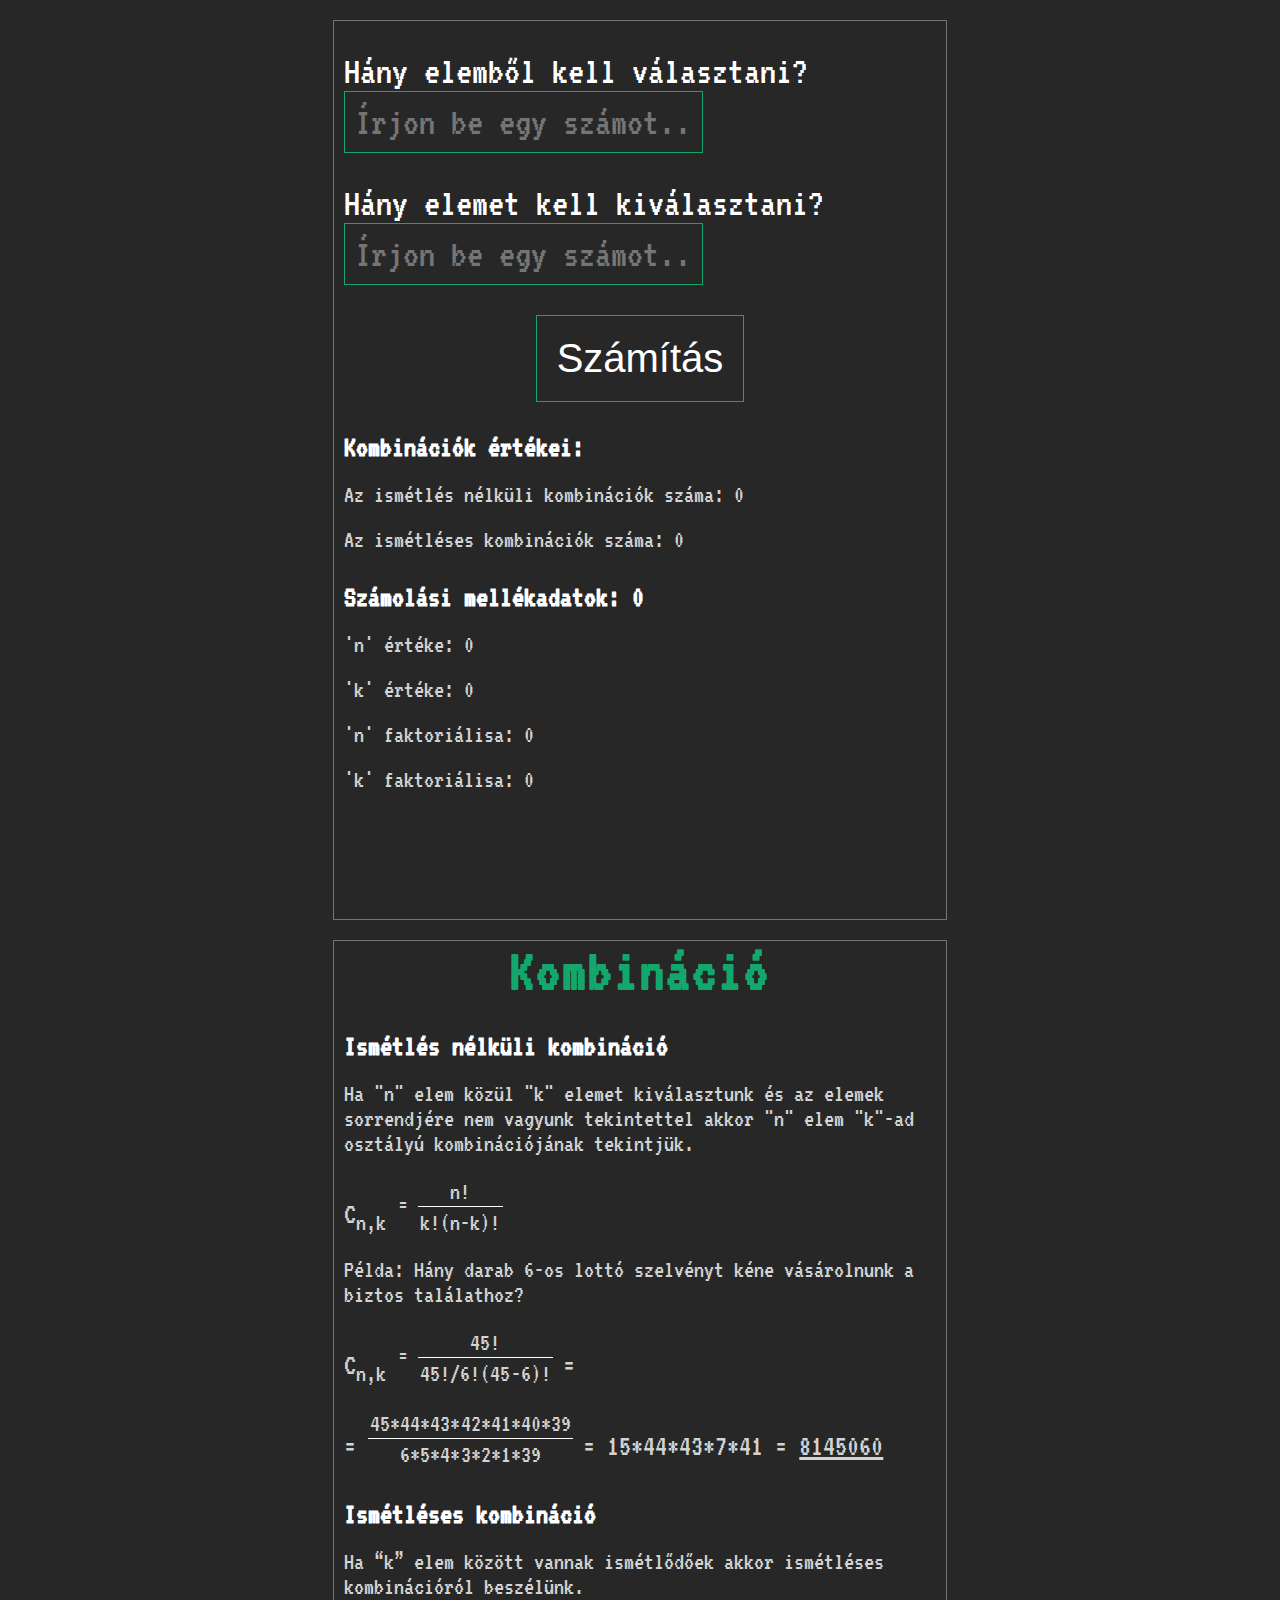
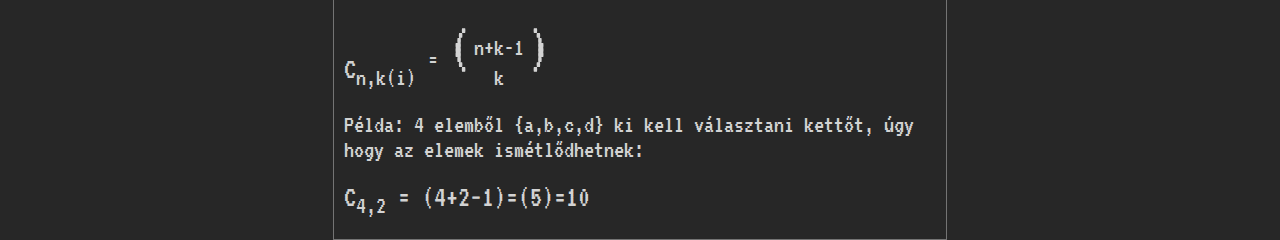
==== combination.html @ b9de9f03 "Add default values to each values in combination.html" ====
<!DOCTYPE html>
<html lang="hu">

<head>
    <meta charset="UTF-8">
    <meta http-equiv="X-UA-Compatible" content="IE=edge">
    <meta name="viewport" content="width=device-width, initial-scale=1.0">
    <title>Kombináció</title>
    <link rel="stylesheet" href="style.css">
</head>

<body>
    <div class="container">
        <div class="item subpage">
            <div class="form-control">
                <label for="n_value">Hány elemből kell választani?</label>
                <input type="number" id="n_value" placeholder="Írjon be egy számot..." class="combination-input">
            </div>
            <div class="form-control">
                <label for="k_value">Hány elemet kell kiválasztani?</label>
                <input type="number" id="k_value" placeholder="Írjon be egy számot..." class="combination-input">
            </div>
            <div class="form-control">
                <button type="submit" id="submit" onclick="calc_combination()" class="combination-button">Számítás</button>
            </div>
            <h2 class="combination-h2">Kombinációk értékei:</h2>
            <p class="combination-p" id="combination_val">
                Az ismétlés nélküli kombinációk száma: 0
            </p>
            <p class="combination-p" id="combination_with_repetition_val">
                Az ismétléses kombinációk száma: 0
            </p>
            <h2 class="combination-h2">Számolási mellékadatok: 0</h2>
            <p class="combination-p" id="n_value_text">'n' értéke: 0</p>
            <p class="combination-p" id="k_value_text">'k' értéke: 0</p>
            <p class="combination-p" id="n_factorial_value_text">'n' faktoriálisa: 0</p>
            <p class="combination-p" id="k_factorial_value_text">'k' faktoriálisa: 0</p>
        </div>
        <div class="item subpage">
            <h1 class="combination-text">Kombináció</h1>
            <h2 class="combination-h2">Ismétlés nélküli kombináció</h2>
            <p class="combination-p">Ha "n" elem közül "k" elemet kiválasztunk és az elemek sorrendjére nem vagyunk tekintettel akkor "n" elem "k"-ad osztályú kombinációjának tekintjük.</p>
            <p class="combination-p formula">
                C<sub>n,k</sub>
                <sup>
                    = <span class="frac"> 
                        <span>n!</span>
                        <span class="symbol">/</span> 
                        <span class="bottom">k!(n-k)!</span>
                    </span>
                </sup>
            </p>
            <p class="combination-p">Példa: Hány darab 6-os lottó szelvényt kéne vásárolnunk a biztos találathoz?</p>    
            <p class="combination-p formula">
                C<sub>n,k</sub>
                <sup>
                    = <span class="frac"> 
                        <span>45!</span>
                        <span class="symbol">/</span> 
                        <span class="bottom">45!/6!(45-6)!</span>
                    </span>
                </sup> =
            </p>
            <p class="combination-p formula">
                = <sup>
                    <span class="frac"> 
                        <span>45*44*43*42*41*40*39</span>
                        <span class="symbol">/</span> 
                        <span class="bottom">6*5*4*3*2*1*39</span>
                    </span>
                </sup> = 15*44*43*7*41 = <u>8145060</u>
            </p>
            <h2 class="combination-h2">Ismétléses kombináció</h2>
            <p class="combination-p">Ha “k” elem között vannak ismétlődőek akkor ismétléses kombinációról beszélünk.</p>
            <p class="combination-p formula">
                C<sub>n,k(i)</sub>
                <sup>
                    = <span class="big-parentheses">(</span><span class="frac"> 
                        <span>n+k-1</span>
                        <span class="symbol"></span> 
                        <span class="bottom hide-border">k</span>
                    </span><span class="big-parentheses">)</span>
                </sup>
            </p>
            <p class="combination-p">Példa: 4 elemből {a,b,c,d} ki kell választani kettőt, úgy hogy az elemek ismétlődhetnek:</p>
            <p class="combination-p formula">
                C<sub>4,2</sub> = 
                (4+2−1)=(5)=10
            </p>
        </div>
    </div>

    <script src="main.js"></script>
</body>

</html>
---- style.css ----
/* Basic styles and font */

@import url('https://fonts.googleapis.com/css2?family=VT323&display=swap');

*{
    margin: 0;
    padding: 0;
    box-sizing: border-box;
    outline: none;
}

body{
    background-color: #272727;
    font-family: 'VT323', sans-serif;
    color: #fff;
    background-image: url(images/001.png);
    background-repeat: no-repeat;
    background-size: cover;
}


h1{
    letter-spacing: 2px;
    font-size: 60px;
}

p{
    font-size: 35px;
    text-align: center;
    margin-top: 20px;
}

a{
    text-decoration: none;
    font-size: 45px;
    color: #fff;
    margin-top: 20px;
    padding: 20px;
    transition: all;
    transition-duration: 0.5s;
}

a.permutation-link{
    color: #ffe400;
    border: 1px solid #ffe400;
}

a.permutation-link:hover{
    background-color: #ffe400;
    color: #000;
}

a.combination-link{
    color: #14a76c;
    border: 1px solid #14a76c;
}

a.combination-link:hover{
    background-color: #14a76c;
    color: #000;
}

a.variation-link{
    color: #ff652f;
    border: 1px solid #ff652f;
}

a.variation-link:hover{
    background-color: #ff652f;
    color: #000;
}

h1.permutation-text{
    color: #ffe400;
}

h1.combination-text{
    color: #14a76c;
}

h1.variation-text{
    color: #ff652f;
}

.container{
    display: flex;
    justify-content: space-around;
}

.item{
    width: 30%;
    height: 100vh;
    border: 1px solid #747474;
    display: flex;
    justify-content: center;
    align-items: center;
    flex-direction: column;
    padding: 0 10px;
}

img {
    margin-bottom: 50px;
}


/* Subpages */
.container.subpage{
    justify-content: space-between;
}
.item.subpage{
    width: 48%;
    justify-content: flex-start;
}
select{
    background-color: transparent;
    padding: 10px;
    font-size: 32px;
    border: 1px solid #14a76c;
    color: #14a76c;
    font-family: 'VT323', sans-serif;
    margin-top: 20px;
}
input.combination-input{
    background-color: transparent;
    padding: 10px;
    font-size: 40px;
    border: 1px solid #14a76c;
    color: #14a76c;
    font-family: 'VT323', sans-serif;
    transition: all;
    transition-duration: 0.1s;
}
input.combination-input:focus{
    border: 5px solid #14a76c;
}

/* Hide input[type=number] arrows */
input::-webkit-outer-spin-button,
input::-webkit-inner-spin-button {
  -webkit-appearance: none;
  margin: 0;
}
input[type=number] {
  -moz-appearance: textfield;
}

button.combination-button{
    text-decoration: none;
    font-size: 40px;
    color: #fff;
    padding: 20px;
    transition: all;
    transition-duration: 0.5s;
    background-color: transparent;
    cursor: pointer;
    border: 1px solid #14a76c;
}
button.combination-button:hover{
    background-color: #14a76c;
    color: #000;
}

.form-control{
    margin-top: 30px;
}

/* Combination website */
h2.combination-h2{
    color: #fff;
    align-self: flex-start;
    font-size: 30px;
    margin-top: 30px;
}

p.combination-p{
    align-self: flex-start;
    font-size: 25px;
    text-align: left;
    color: lightgrey;
}
p.combination-p.formula{
    font-size: 30px;

}

.frac {
    display: inline-block;
    position: relative;
    vertical-align: middle;
    letter-spacing: .001em;
    text-align: center;
}
.frac>span {
    display: block;
    padding: .1em;
}
.frac span.bottom {
    border-top: thin solid #fff;
}
.frac span.bottom.hide-border{
    border: none;
}
.frac span.symbol {
    display: none;
}
span.big-parentheses{
    font-size: 60px;
}
.form-control label{
    font-size: 40px;
}

/* Media Queries */

@media(max-width: 1370px){
    .container{
        flex-direction: column;
        align-items: center;
        background-color: #272727;
    }
    .item{
        width: 60%;
        margin-top: 20px;
    }
}

/* Animations */
.fade-in-fwd.animation0,
.scale-in-top.animation0{
    animation-delay: 0.5s;
}
.fade-in-fwd.animation1,
.scale-in-top.animation1{
    animation-delay: 1s;
}
.fade-in-fwd.animation2,
.scale-in-top.animation2{
    animation-delay: 1.5s;
}

.scale-in-top {
	-webkit-animation: scale-in-top 0.8s cubic-bezier(0.250, 0.460, 0.450, 0.940) both;
	        animation: scale-in-top 0.8s cubic-bezier(0.250, 0.460, 0.450, 0.940) both;
}
  @keyframes scale-in-top {
    0% {
      -webkit-transform: scale(0);
              transform: scale(0);
      -webkit-transform-origin: 50% 0%;
              transform-origin: 50% 0%;
      opacity: 1;
    }
    100% {
      -webkit-transform: scale(1);
              transform: scale(1);
      -webkit-transform-origin: 50% 0%;
              transform-origin: 50% 0%;
      opacity: 1;
    }
  }
  


.fade-in-fwd {
	-webkit-animation: fade-in-fwd 0.6s cubic-bezier(0.390, 0.575, 0.565, 1.000) both;
	        animation: fade-in-fwd 0.6s cubic-bezier(0.390, 0.575, 0.565, 1.000) both;
}

  @keyframes fade-in-fwd {
    0% {
      -webkit-transform: translateZ(-80px);
              transform: translateZ(-80px);
      opacity: 0;
    }
    100% {
      -webkit-transform: translateZ(0);
              transform: translateZ(0);
      opacity: 1;
    }
  }
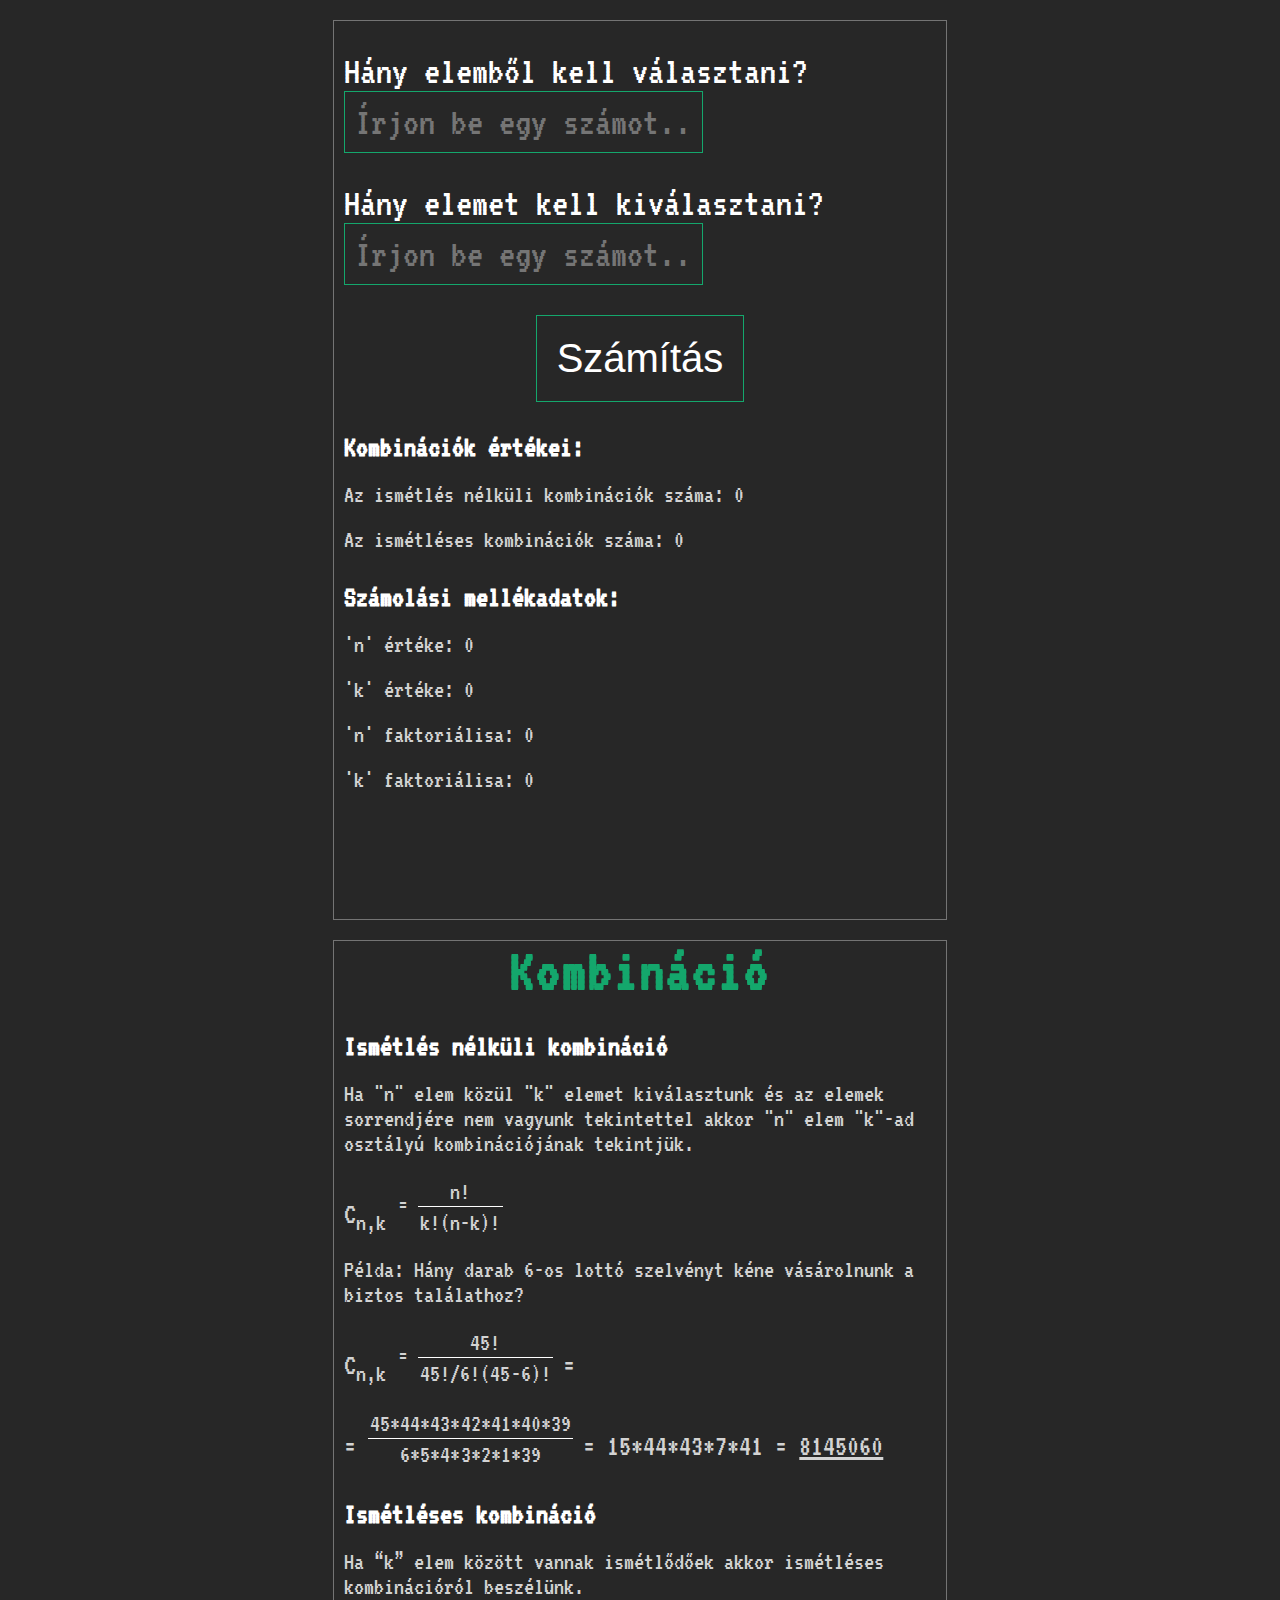
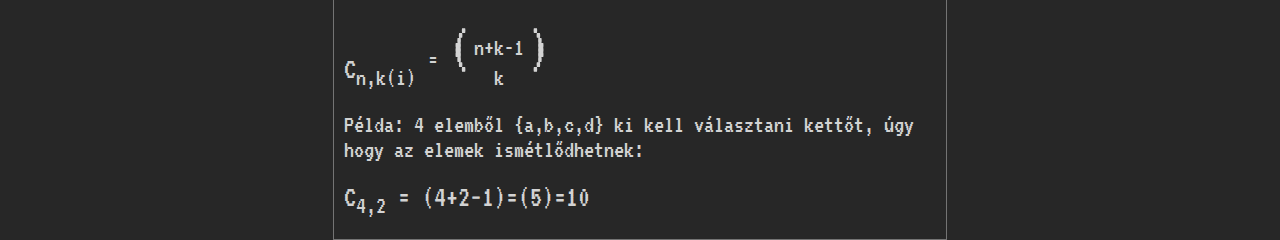
==== commit 9e961525: "Remove unnecessary value." ====
--- a/combination.html
+++ b/combination.html
@@ -30,7 +30,7 @@
             <p class="combination-p" id="combination_with_repetition_val">
                 Az ismétléses kombinációk száma: 0
             </p>
-            <h2 class="combination-h2">Számolási mellékadatok: 0</h2>
+            <h2 class="combination-h2">Számolási mellékadatok:</h2>
             <p class="combination-p" id="n_value_text">'n' értéke: 0</p>
             <p class="combination-p" id="k_value_text">'k' értéke: 0</p>
             <p class="combination-p" id="n_factorial_value_text">'n' faktoriálisa: 0</p>
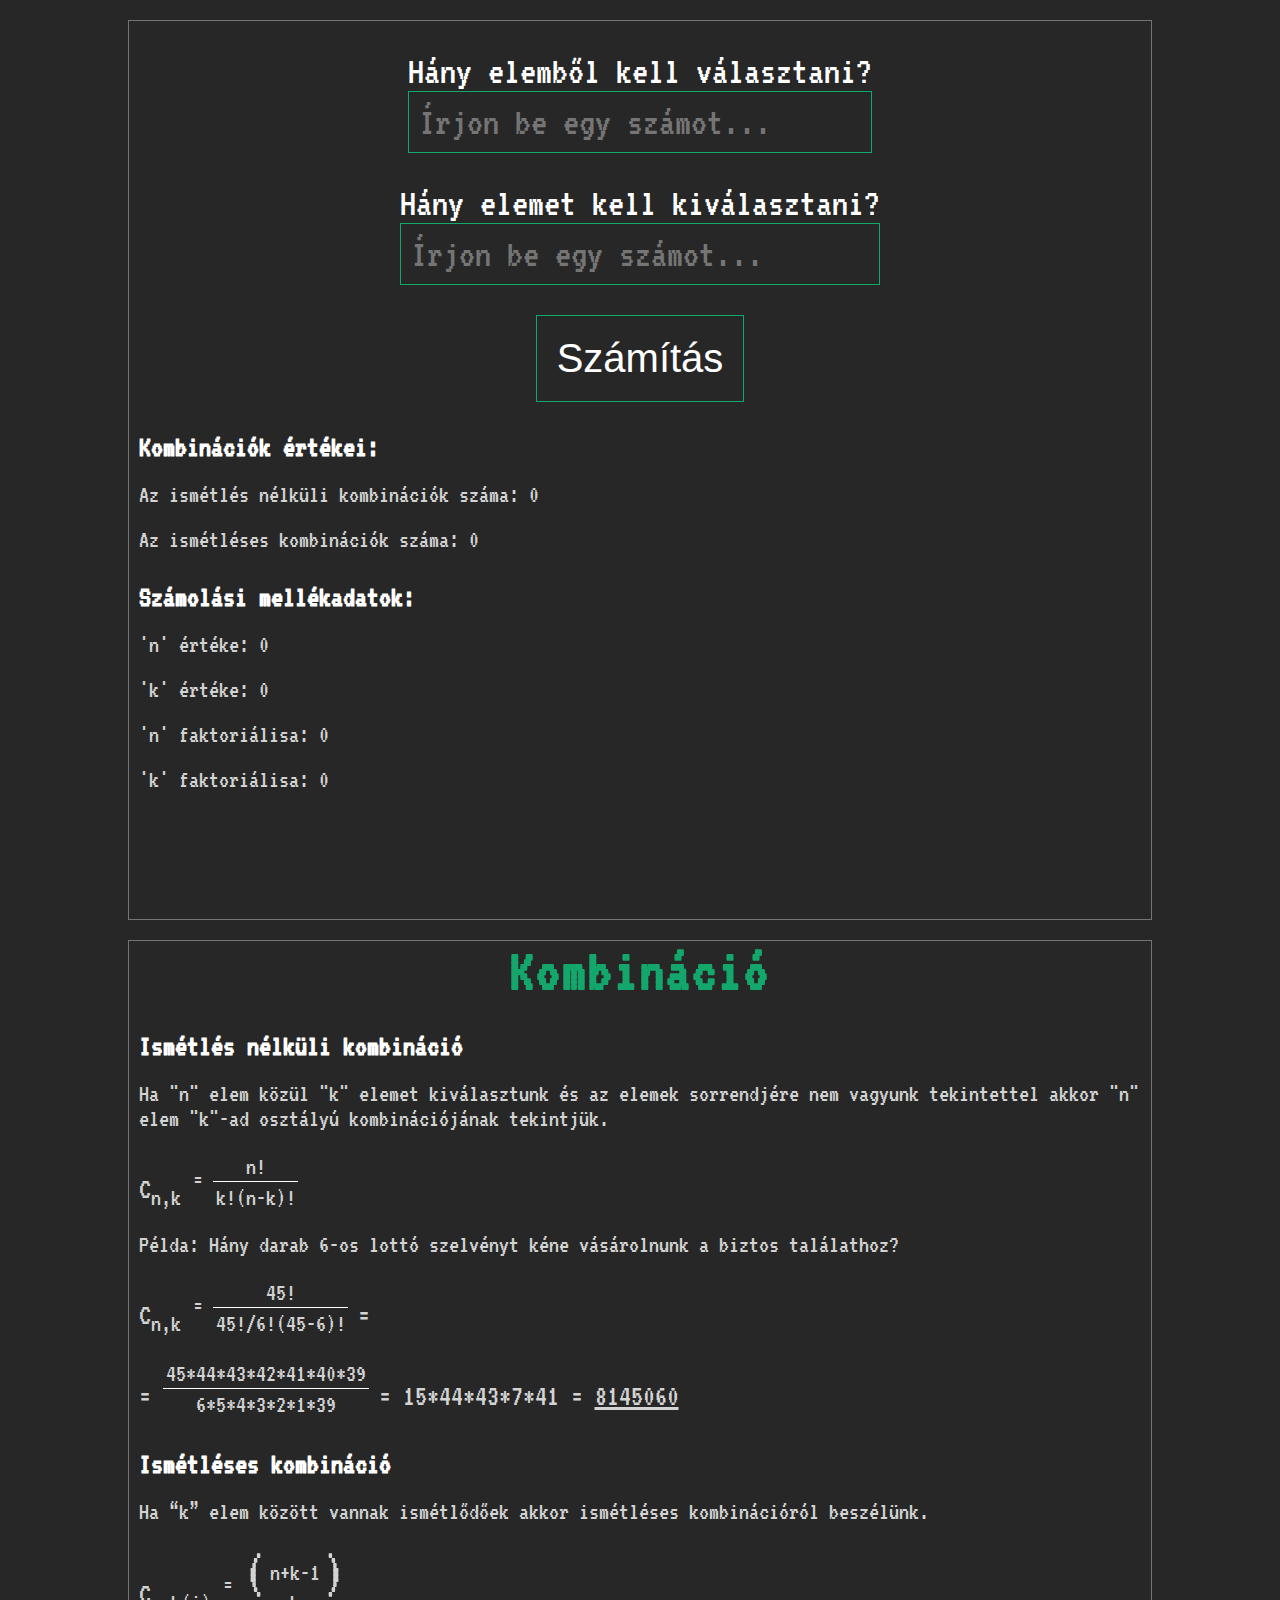
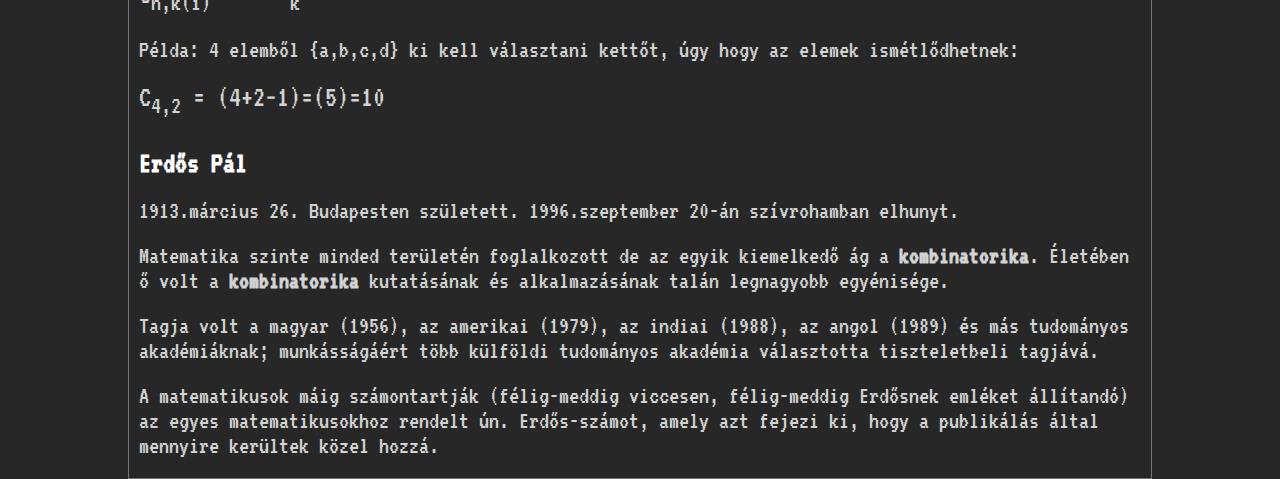
==== commit e7b72108: "Add Pál Erdő's CV to the website in conbination.html." ====
--- a/combination.html
+++ b/combination.html
@@ -87,6 +87,11 @@
                 C<sub>4,2</sub> = 
                 (4+2−1)=(5)=10
             </p>
+            <h2 class="combination-h2">Erdős Pál</h2>
+            <p class="combination-p">1913.március 26. Budapesten született. 1996.szeptember 20-án szívrohamban elhunyt.</p>
+            <p class="combination-p">Matematika szinte minded területén foglalkozott de az egyik kiemelkedő ág a <strong>kombinatorika</strong>. Életében ő volt a <strong>kombinatorika</strong> kutatásának és alkalmazásának talán legnagyobb egyénisége.</p>
+            <p class="combination-p">Tagja volt a magyar (1956), az amerikai (1979), az indiai (1988), az angol (1989) és más tudományos akadémiáknak; munkásságáért több külföldi tudományos akadémia választotta tiszteletbeli tagjává.</p>
+            <p class="combination-p" style="margin-bottom: 20px;">A matematikusok máig számontartják (félig-meddig viccesen, félig-meddig Erdősnek emléket állítandó) az egyes matematikusokhoz rendelt ún. Erdős-számot, amely azt fejezi ki, hogy a publikálás által mennyire kerültek közel hozzá.</p>
         </div>
     </div>
 
--- a/style.css
+++ b/style.css
@@ -89,7 +89,7 @@
 
 .item{
     width: 30%;
-    height: 100vh;
+    min-height: 100vh;
     border: 1px solid #747474;
     display: flex;
     justify-content: center;
@@ -99,6 +99,8 @@
 }
 
 img {
+    width: auto;
+    height: auto;
     margin-bottom: 50px;
 }
 
@@ -108,7 +110,7 @@
     justify-content: space-between;
 }
 .item.subpage{
-    width: 48%;
+    min-width: 48%;
     justify-content: flex-start;
 }
 select{
@@ -129,6 +131,7 @@
     font-family: 'VT323', sans-serif;
     transition: all;
     transition-duration: 0.1s;
+    max-width: 100%;
 }
 input.combination-input:focus{
     border: 5px solid #14a76c;
@@ -161,6 +164,8 @@
 }
 
 .form-control{
+    display: flex;
+    flex-direction: column;
     margin-top: 30px;
 }
 
@@ -219,8 +224,22 @@
         background-color: #272727;
     }
     .item{
-        width: 60%;
+        width: 80%;
         margin-top: 20px;
+    }
+    .item.subpage{
+        width: 80%;
+    }
+}
+
+@media(max-width: 622px){
+    input.combination-input{
+        max-width: 300px;
+        margin: auto;
+    }
+    .form-control label{
+        font-size: 30px;
+        text-align: center;
     }
 }
 
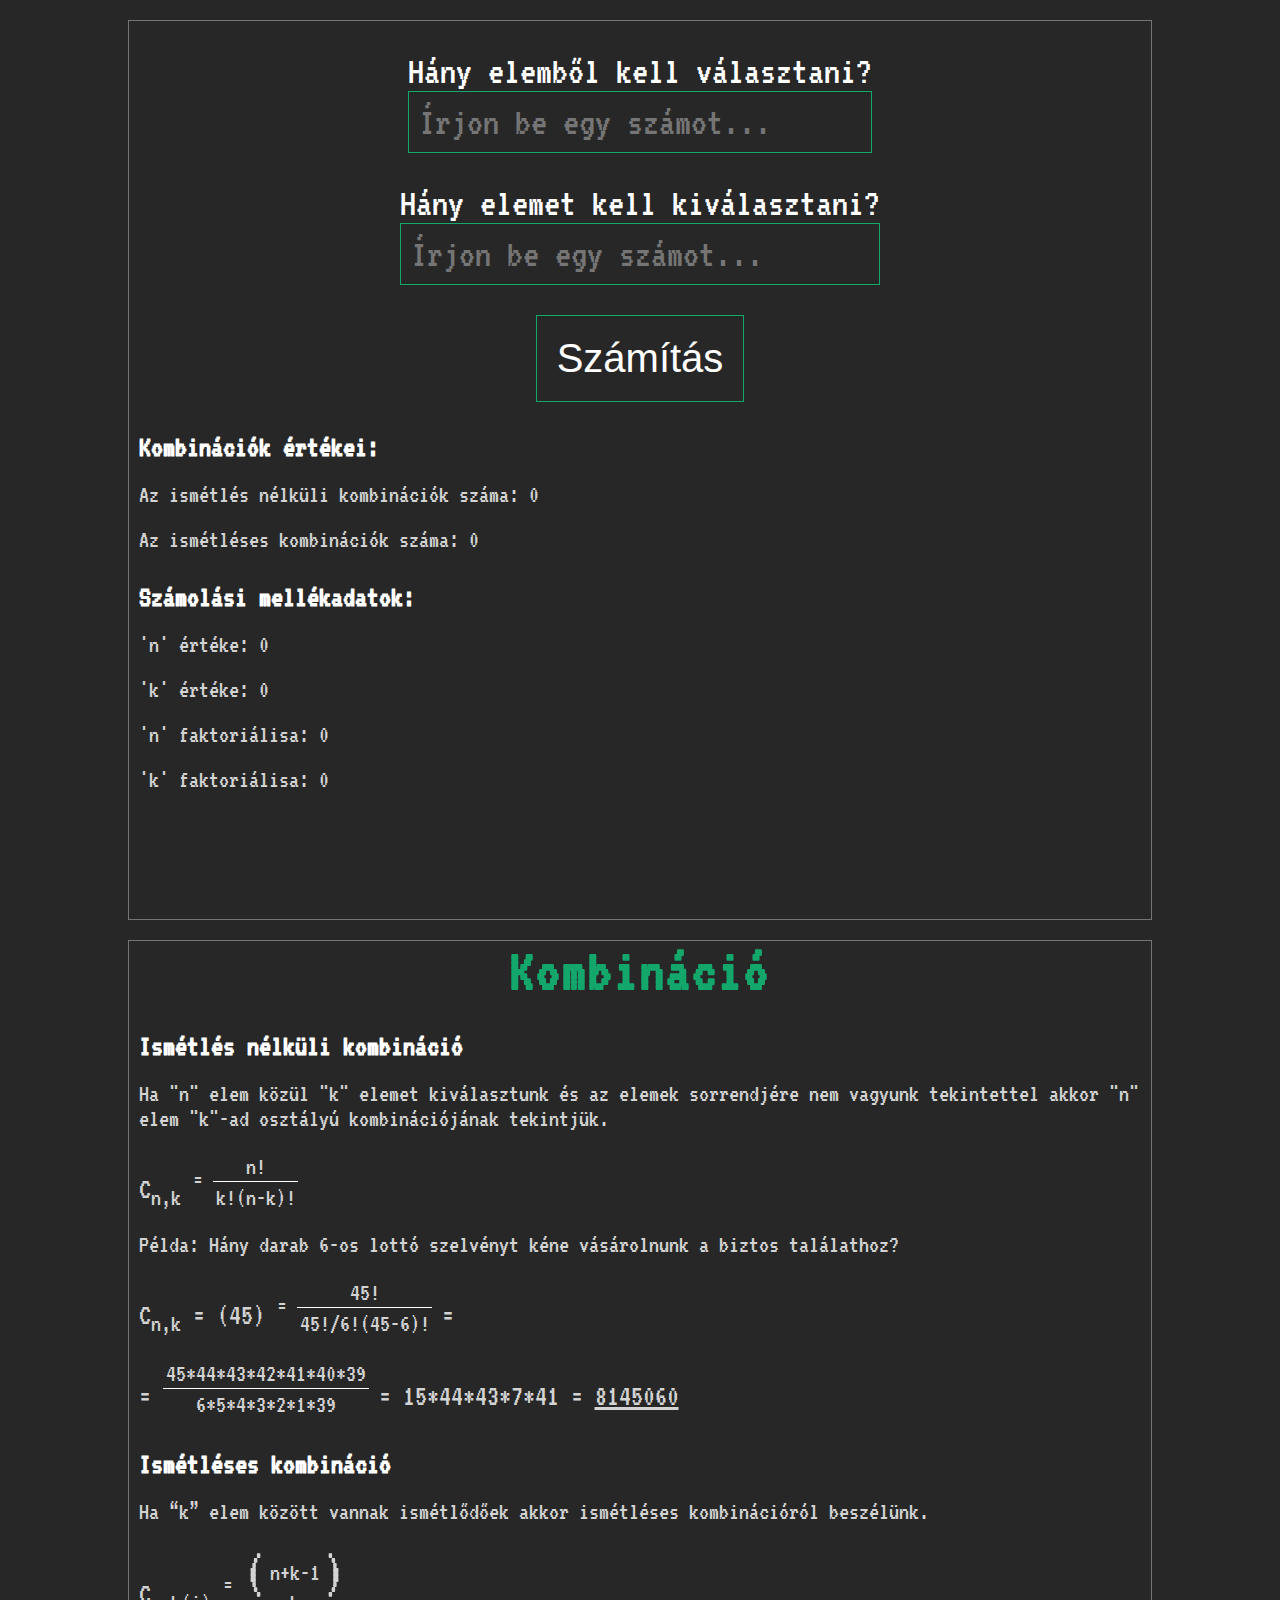
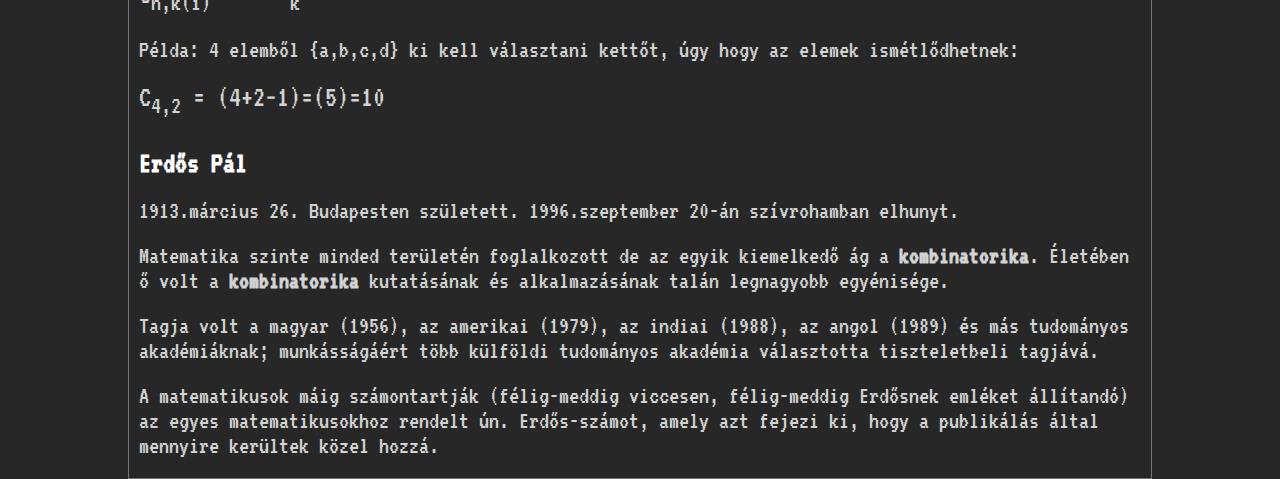
==== commit 47af587c: "Update index.html" ====
--- a/combination.html
+++ b/combination.html
@@ -52,7 +52,7 @@
             </p>
             <p class="combination-p">Példa: Hány darab 6-os lottó szelvényt kéne vásárolnunk a biztos találathoz?</p>    
             <p class="combination-p formula">
-                C<sub>n,k</sub>
+                C<sub>n,k</sub> = (45)
                 <sup>
                     = <span class="frac"> 
                         <span>45!</span>
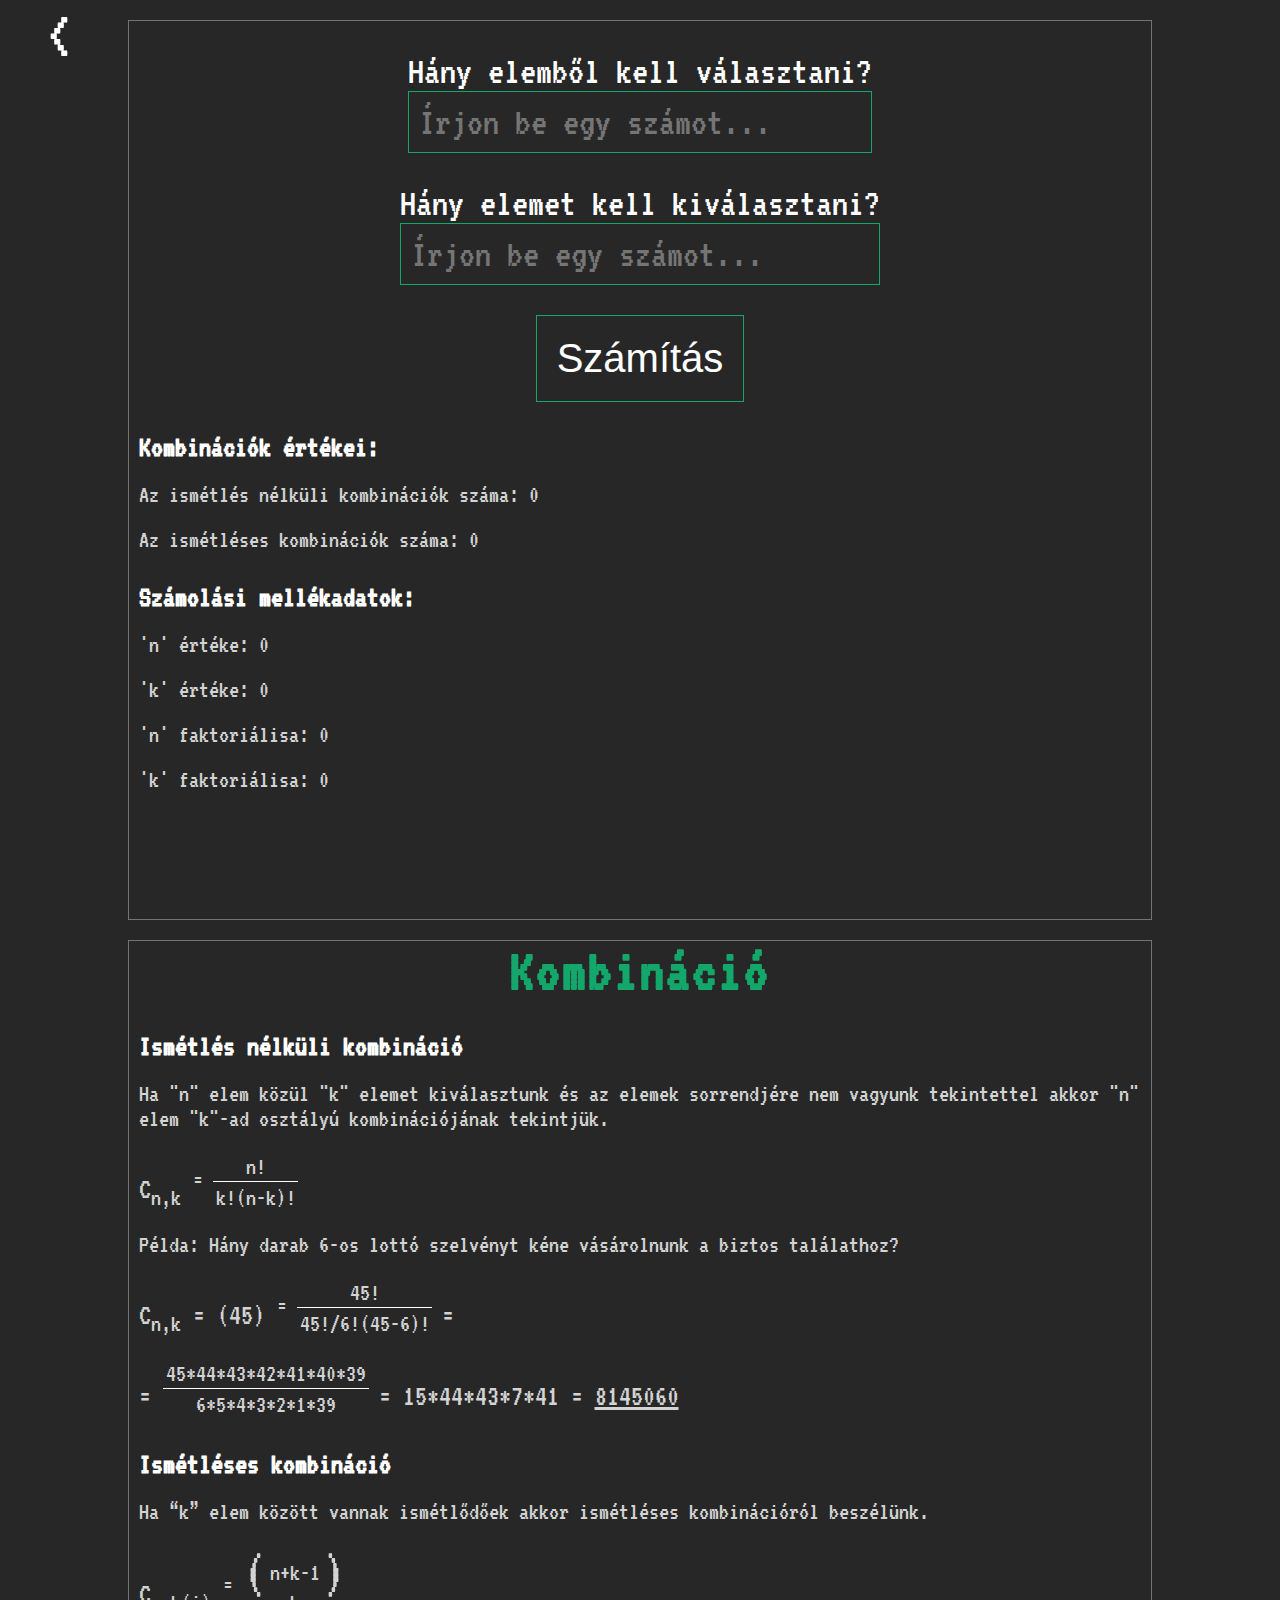
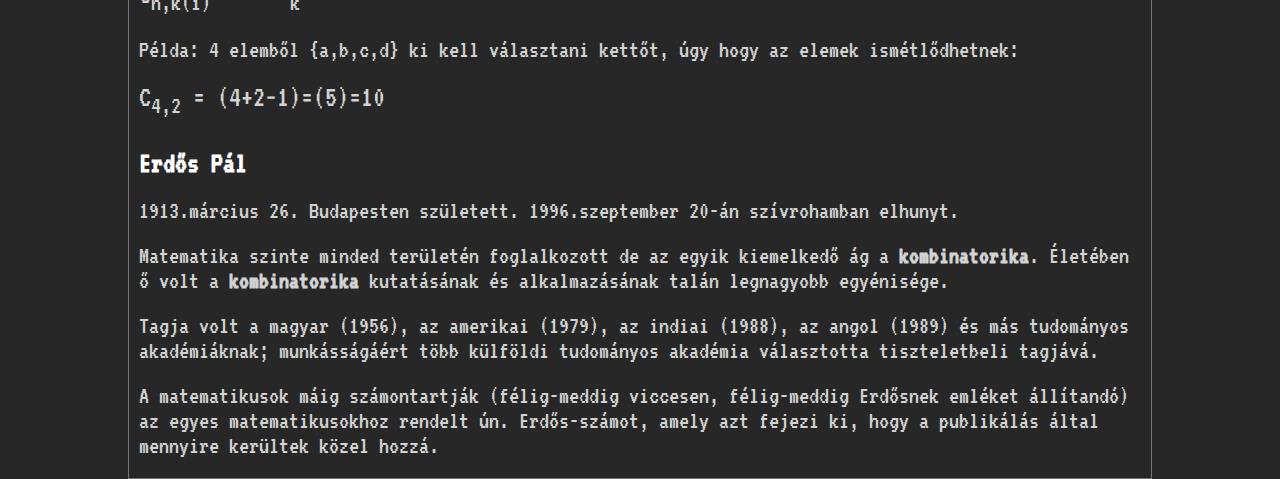
==== commit ccc5b7fc: "Implement permutation to the website, make changes in style.css, index.html and combination.html." ====
--- a/combination.html
+++ b/combination.html
@@ -9,7 +9,10 @@
     <link rel="stylesheet" href="style.css">
 </head>
 
-<body>
+<body class="combination-background">
+    <div class="overlay">
+        <a href="index.html"><</a>
+    </div>
     <div class="container">
         <div class="item subpage">
             <div class="form-control">
--- a/style.css
+++ b/style.css
@@ -2,14 +2,14 @@
 
 @import url('https://fonts.googleapis.com/css2?family=VT323&display=swap');
 
-*{
+* {
     margin: 0;
     padding: 0;
     box-sizing: border-box;
     outline: none;
 }
 
-body{
+body {
     background-color: #272727;
     font-family: 'VT323', sans-serif;
     color: #fff;
@@ -19,18 +19,21 @@
 }
 
 
-h1{
+h1 {
     letter-spacing: 2px;
     font-size: 60px;
 }
 
-p{
+p.main-p {
     font-size: 35px;
     text-align: center;
     margin-top: 20px;
 }
 
-a{
+a.combination-link,
+a.permutation-link,
+a.variation-link,
+.overlay a {
     text-decoration: none;
     font-size: 45px;
     color: #fff;
@@ -40,54 +43,54 @@
     transition-duration: 0.5s;
 }
 
-a.permutation-link{
+a.permutation-link {
     color: #ffe400;
     border: 1px solid #ffe400;
 }
 
-a.permutation-link:hover{
+a.permutation-link:hover {
     background-color: #ffe400;
     color: #000;
 }
 
-a.combination-link{
+a.combination-link {
     color: #14a76c;
     border: 1px solid #14a76c;
 }
 
-a.combination-link:hover{
+a.combination-link:hover {
     background-color: #14a76c;
     color: #000;
 }
 
-a.variation-link{
+a.variation-link {
     color: #ff652f;
     border: 1px solid #ff652f;
 }
 
-a.variation-link:hover{
+a.variation-link:hover {
     background-color: #ff652f;
     color: #000;
 }
 
-h1.permutation-text{
+h1.permutation-text {
     color: #ffe400;
 }
 
-h1.combination-text{
+h1.combination-text {
     color: #14a76c;
 }
 
-h1.variation-text{
+h1.variation-text {
     color: #ff652f;
 }
 
-.container{
+.container {
     display: flex;
     justify-content: space-around;
 }
 
-.item{
+.item {
     width: 30%;
     min-height: 100vh;
     border: 1px solid #747474;
@@ -106,14 +109,16 @@
 
 
 /* Subpages */
-.container.subpage{
+.container.subpage {
     justify-content: space-between;
 }
-.item.subpage{
+
+.item.subpage {
     min-width: 48%;
     justify-content: flex-start;
 }
-select{
+
+select {
     background-color: transparent;
     padding: 10px;
     font-size: 32px;
@@ -122,7 +127,8 @@
     font-family: 'VT323', sans-serif;
     margin-top: 20px;
 }
-input.combination-input{
+
+input.combination-input {
     background-color: transparent;
     padding: 10px;
     font-size: 40px;
@@ -133,21 +139,23 @@
     transition-duration: 0.1s;
     max-width: 100%;
 }
-input.combination-input:focus{
+
+input.combination-input:focus {
     border: 5px solid #14a76c;
 }
 
 /* Hide input[type=number] arrows */
 input::-webkit-outer-spin-button,
 input::-webkit-inner-spin-button {
-  -webkit-appearance: none;
-  margin: 0;
-}
+    -webkit-appearance: none;
+    margin: 0;
+}
+
 input[type=number] {
-  -moz-appearance: textfield;
-}
-
-button.combination-button{
+    -moz-appearance: textfield;
+}
+
+button.combination-button {
     text-decoration: none;
     font-size: 40px;
     color: #fff;
@@ -158,32 +166,35 @@
     cursor: pointer;
     border: 1px solid #14a76c;
 }
-button.combination-button:hover{
+
+button.combination-button:hover {
     background-color: #14a76c;
     color: #000;
 }
 
-.form-control{
+.form-control {
     display: flex;
     flex-direction: column;
     margin-top: 30px;
 }
 
 /* Combination website */
-h2.combination-h2{
+h2.combination-h2 {
     color: #fff;
     align-self: flex-start;
     font-size: 30px;
     margin-top: 30px;
 }
 
-p.combination-p{
+p.combination-p {
     align-self: flex-start;
     font-size: 25px;
     text-align: left;
     color: lightgrey;
-}
-p.combination-p.formula{
+    margin-top: 20px;
+}
+
+p.combination-p.formula {
     font-size: 30px;
 
 }
@@ -195,49 +206,195 @@
     letter-spacing: .001em;
     text-align: center;
 }
+
 .frac>span {
     display: block;
     padding: .1em;
 }
+
 .frac span.bottom {
     border-top: thin solid #fff;
 }
-.frac span.bottom.hide-border{
+
+.frac span.bottom.hide-border {
     border: none;
 }
+
 .frac span.symbol {
     display: none;
 }
-span.big-parentheses{
+
+span.big-parentheses {
     font-size: 60px;
 }
-.form-control label{
+
+.form-control label {
     font-size: 40px;
 }
 
+/* Permuattion website */
+body.permutation-background {
+    background-color: #323232 !important;
+    background-image: none;
+}
+
+.cont {
+    border: 1px solid #5e5e5e;
+    margin: 10px;
+    padding: 15px;
+}
+
+.title-big {
+    font-size: 45px;
+    text-align: center;
+    color: #ffe400;
+}
+
+select {
+    padding: 10px;
+    width: 100%;
+    background-color: transparent;
+    outline: none !important;
+    color: white;
+    border: 1px solid #ffe400;
+    font-size: 20px;
+}
+
+select option {
+    color: #5e5e5e;
+}
+
+.cont-box {
+    margin-top: 10px;
+    font-size: 18.5px;
+}
+
+.cont-box .content {
+    border: 1px solid #5e5e5e;
+    padding: 10px;
+    margin-top: -3px;
+}
+
+
+.content {
+    border: 1px solid #5e5e5e;
+    padding: 10px;
+}
+
+.title {
+    text-align: left;
+    font-size: 30px;
+    color: #fff;
+    text-indent: 5px;
+}
+
+.title h2 {
+    margin-top: 30px;
+}
+
+.medium {
+    font-size: 20px;
+}
+
+.margintop {
+    margin-top: 10px;
+}
+
+input.permutation-input {
+    border: 1px solid #ffe400;
+    outline: none;
+    color: white;
+    background-color: transparent;
+    width: 100%;
+    text-align: center;
+    font-size: 25px;
+}
+
+button.permutation-button {
+    display: block;
+    float: right;
+    text-decoration: none;
+    font-size: 25px;
+    color: #fff;
+    padding: 2.5px;
+    width: 45%;
+    transition: all;
+    transition-duration: 0.5s;
+    background-color: transparent;
+    cursor: pointer;
+    border: 1px solid #ffe400;
+}
+
+button.permutation-button:hover {
+    background-color: #ffe400;
+    color: #000;
+}
+
+.addinp {
+    width: 47.5px;
+    text-align: center;
+    margin: 2.5px;
+}
+
+.floatleft {
+    float: left;
+}
+
+.floatright {
+    float: left;
+}
+
+.calc-box {
+    margin-top: 15px;
+}
+
+.overlay {
+    position: absolute;
+    float: left;
+    cursor: pointer;
+    margin-left: 25px;
+}
+
+.overlay a {
+    font-size: 70px;
+}
+
+.overlay:hover {
+    -webkit-animation: heartbeat 1.5s ease-in-out infinite both;
+    animation: heartbeat 1.5s ease-in-out infinite both;
+
+}
+
 /* Media Queries */
 
-@media(max-width: 1370px){
-    .container{
+@media(max-width: 1370px) {
+    .container {
         flex-direction: column;
         align-items: center;
         background-color: #272727;
     }
-    .item{
+
+    .item {
         width: 80%;
         margin-top: 20px;
     }
-    .item.subpage{
+
+    .item.subpage {
         width: 80%;
     }
 }
 
-@media(max-width: 622px){
-    input.combination-input{
+@media(max-width: 622px) {
+    .form-control:first-child{
+        margin-top: 50px;
+    }
+
+    input.combination-input {
         max-width: 300px;
         margin: auto;
     }
-    .form-control label{
+
+    .form-control label {
         font-size: 30px;
         text-align: center;
     }
@@ -245,55 +402,96 @@
 
 /* Animations */
 .fade-in-fwd.animation0,
-.scale-in-top.animation0{
+.scale-in-top.animation0 {
     animation-delay: 0.5s;
 }
+
 .fade-in-fwd.animation1,
-.scale-in-top.animation1{
+.scale-in-top.animation1 {
     animation-delay: 1s;
 }
+
 .fade-in-fwd.animation2,
-.scale-in-top.animation2{
+.scale-in-top.animation2 {
     animation-delay: 1.5s;
 }
 
 .scale-in-top {
-	-webkit-animation: scale-in-top 0.8s cubic-bezier(0.250, 0.460, 0.450, 0.940) both;
-	        animation: scale-in-top 0.8s cubic-bezier(0.250, 0.460, 0.450, 0.940) both;
-}
-  @keyframes scale-in-top {
+    -webkit-animation: scale-in-top 0.8s cubic-bezier(0.250, 0.460, 0.450, 0.940) both;
+    animation: scale-in-top 0.8s cubic-bezier(0.250, 0.460, 0.450, 0.940) both;
+}
+
+@keyframes scale-in-top {
     0% {
-      -webkit-transform: scale(0);
-              transform: scale(0);
-      -webkit-transform-origin: 50% 0%;
-              transform-origin: 50% 0%;
-      opacity: 1;
-    }
+        -webkit-transform: scale(0);
+        transform: scale(0);
+        -webkit-transform-origin: 50% 0%;
+        transform-origin: 50% 0%;
+        opacity: 1;
+    }
+
     100% {
+        -webkit-transform: scale(1);
+        transform: scale(1);
+        -webkit-transform-origin: 50% 0%;
+        transform-origin: 50% 0%;
+        opacity: 1;
+    }
+}
+
+
+
+.fade-in-fwd {
+    -webkit-animation: fade-in-fwd 0.6s cubic-bezier(0.390, 0.575, 0.565, 1.000) both;
+    animation: fade-in-fwd 0.6s cubic-bezier(0.390, 0.575, 0.565, 1.000) both;
+}
+
+@keyframes fade-in-fwd {
+    0% {
+        -webkit-transform: translateZ(-80px);
+        transform: translateZ(-80px);
+        opacity: 0;
+    }
+
+    100% {
+        -webkit-transform: translateZ(0);
+        transform: translateZ(0);
+        opacity: 1;
+    }
+}
+
+@keyframes heartbeat {
+    from {
       -webkit-transform: scale(1);
               transform: scale(1);
-      -webkit-transform-origin: 50% 0%;
-              transform-origin: 50% 0%;
-      opacity: 1;
+      -webkit-transform-origin: center center;
+              transform-origin: center center;
+      -webkit-animation-timing-function: ease-out;
+              animation-timing-function: ease-out;
+    }
+    10% {
+      -webkit-transform: scale(0.91);
+              transform: scale(0.91);
+      -webkit-animation-timing-function: ease-in;
+              animation-timing-function: ease-in;
+    }
+    17% {
+      -webkit-transform: scale(0.98);
+              transform: scale(0.98);
+      -webkit-animation-timing-function: ease-out;
+              animation-timing-function: ease-out;
+    }
+    33% {
+      -webkit-transform: scale(0.87);
+              transform: scale(0.87);
+      -webkit-animation-timing-function: ease-in;
+              animation-timing-function: ease-in;
+    }
+    45% {
+      -webkit-transform: scale(1);
+              transform: scale(1);
+      -webkit-animation-timing-function: ease-out;
+              animation-timing-function: ease-out;
     }
   }
-  
-
-
-.fade-in-fwd {
-	-webkit-animation: fade-in-fwd 0.6s cubic-bezier(0.390, 0.575, 0.565, 1.000) both;
-	        animation: fade-in-fwd 0.6s cubic-bezier(0.390, 0.575, 0.565, 1.000) both;
-}
-
-  @keyframes fade-in-fwd {
-    0% {
-      -webkit-transform: translateZ(-80px);
-              transform: translateZ(-80px);
-      opacity: 0;
-    }
-    100% {
-      -webkit-transform: translateZ(0);
-              transform: translateZ(0);
-      opacity: 1;
-    }
-  }
+  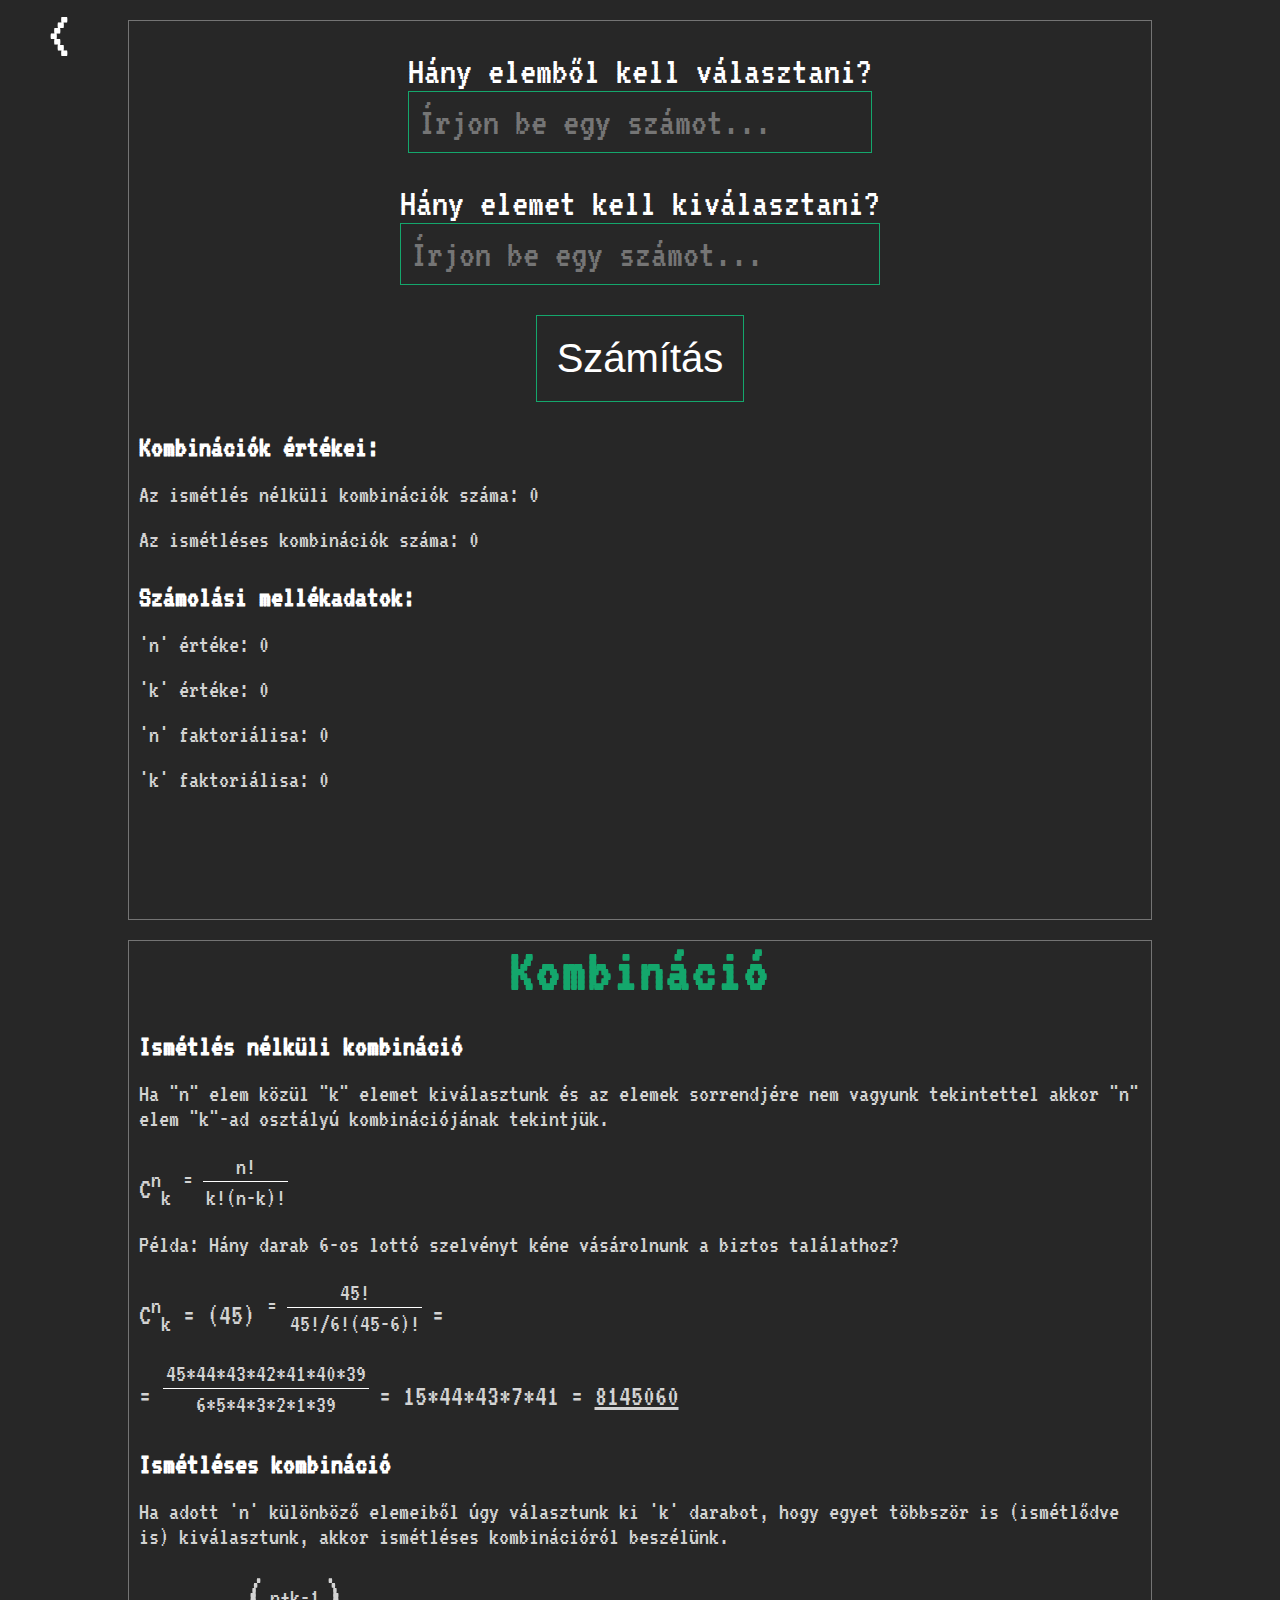
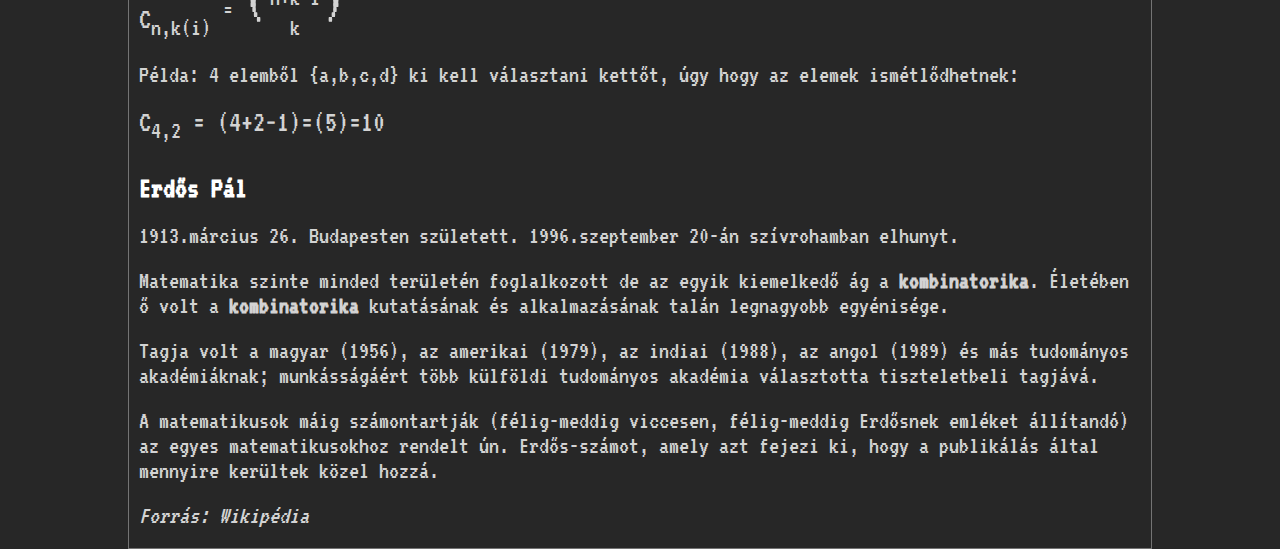
==== commit 7e9b0420: "Refactor texts and code" ====
--- a/combination.html
+++ b/combination.html
@@ -44,7 +44,7 @@
             <h2 class="combination-h2">Ismétlés nélküli kombináció</h2>
             <p class="combination-p">Ha "n" elem közül "k" elemet kiválasztunk és az elemek sorrendjére nem vagyunk tekintettel akkor "n" elem "k"-ad osztályú kombinációjának tekintjük.</p>
             <p class="combination-p formula">
-                C<sub>n,k</sub>
+                C<sup>n</sup><sub>k</sub>
                 <sup>
                     = <span class="frac"> 
                         <span>n!</span>
@@ -55,7 +55,7 @@
             </p>
             <p class="combination-p">Példa: Hány darab 6-os lottó szelvényt kéne vásárolnunk a biztos találathoz?</p>    
             <p class="combination-p formula">
-                C<sub>n,k</sub> = (45)
+                C<sup>n</sup><sub>k</sub> = (45)
                 <sup>
                     = <span class="frac"> 
                         <span>45!</span>
@@ -74,7 +74,7 @@
                 </sup> = 15*44*43*7*41 = <u>8145060</u>
             </p>
             <h2 class="combination-h2">Ismétléses kombináció</h2>
-            <p class="combination-p">Ha “k” elem között vannak ismétlődőek akkor ismétléses kombinációról beszélünk.</p>
+            <p class="combination-p">Ha adott 'n' különböző elemeiből úgy választunk ki 'k' darabot, hogy egyet többször is (ismétlődve is) kiválasztunk, akkor ismétléses kombinációról beszélünk.</p>
             <p class="combination-p formula">
                 C<sub>n,k(i)</sub>
                 <sup>
@@ -94,11 +94,13 @@
             <p class="combination-p">1913.március 26. Budapesten született. 1996.szeptember 20-án szívrohamban elhunyt.</p>
             <p class="combination-p">Matematika szinte minded területén foglalkozott de az egyik kiemelkedő ág a <strong>kombinatorika</strong>. Életében ő volt a <strong>kombinatorika</strong> kutatásának és alkalmazásának talán legnagyobb egyénisége.</p>
             <p class="combination-p">Tagja volt a magyar (1956), az amerikai (1979), az indiai (1988), az angol (1989) és más tudományos akadémiáknak; munkásságáért több külföldi tudományos akadémia választotta tiszteletbeli tagjává.</p>
-            <p class="combination-p" style="margin-bottom: 20px;">A matematikusok máig számontartják (félig-meddig viccesen, félig-meddig Erdősnek emléket állítandó) az egyes matematikusokhoz rendelt ún. Erdős-számot, amely azt fejezi ki, hogy a publikálás által mennyire kerültek közel hozzá.</p>
+            <p class="combination-p">A matematikusok máig számontartják (félig-meddig viccesen, félig-meddig Erdősnek emléket állítandó) az egyes matematikusokhoz rendelt ún. Erdős-számot, amely azt fejezi ki, hogy a publikálás által mennyire kerültek közel hozzá.</p>
+            <p class="combination-p" style="margin-bottom: 20px;"><i>Forrás: Wikipédia</i></p>
         </div>
     </div>
 
-    <script src="main.js"></script>
+    <script src="https://cdnjs.cloudflare.com/ajax/libs/jquery/3.6.0/jquery.min.js" referrerpolicy="no-referrer"></script>
+    <script src="combination.js"></script>
 </body>
 
 </html>
--- a/style.css
+++ b/style.css
@@ -331,7 +331,7 @@
 }
 
 .addinp {
-    width: 47.5px;
+    width: 47.5px !important;
     text-align: center;
     margin: 2.5px;
 }
@@ -365,6 +365,59 @@
 
 }
 
+button#add{
+    margin-right: 10px;
+}
+
+/* Variation Website */
+input.variation-input{
+    background-color: transparent;
+    padding: 10px;
+    font-size: 40px;
+    border: 1px solid #ff652f;
+    color: #ff652f;
+    font-family: 'VT323', sans-serif;
+    transition: all;
+    transition-duration: 0.1s;
+    max-width: 100%;
+}
+input.variation-input:focus{
+    border: 5px solid #ff652f;
+}
+button.variation-button{
+    text-decoration: none;
+    font-size: 40px;
+    color: #fff;
+    padding: 20px;
+    transition: all;
+    transition-duration: 0.5s;
+    background-color: transparent;
+    cursor: pointer;
+    border: 1px solid #ff652f;
+}
+button.variation-button:hover{
+    background-color:  #ff652f;
+    color: #000;
+}
+h2.variation-h2{
+    color: #fff;
+    align-self: flex-start;
+    font-size: 30px;
+    margin-top: 30px;
+}
+
+p.variation-p{
+    align-self: flex-start;
+    font-size: 25px;
+    text-align: left;
+    color: lightgrey;
+    margin-top: 20px;
+}
+p.variation-p.formula{
+    font-size: 30px;
+
+}
+
 /* Media Queries */
 
 @media(max-width: 1370px) {
@@ -390,6 +443,11 @@
     }
 
     input.combination-input {
+        max-width: 300px;
+        margin: auto;
+    }
+
+    input.variation-input{
         max-width: 300px;
         margin: auto;
     }
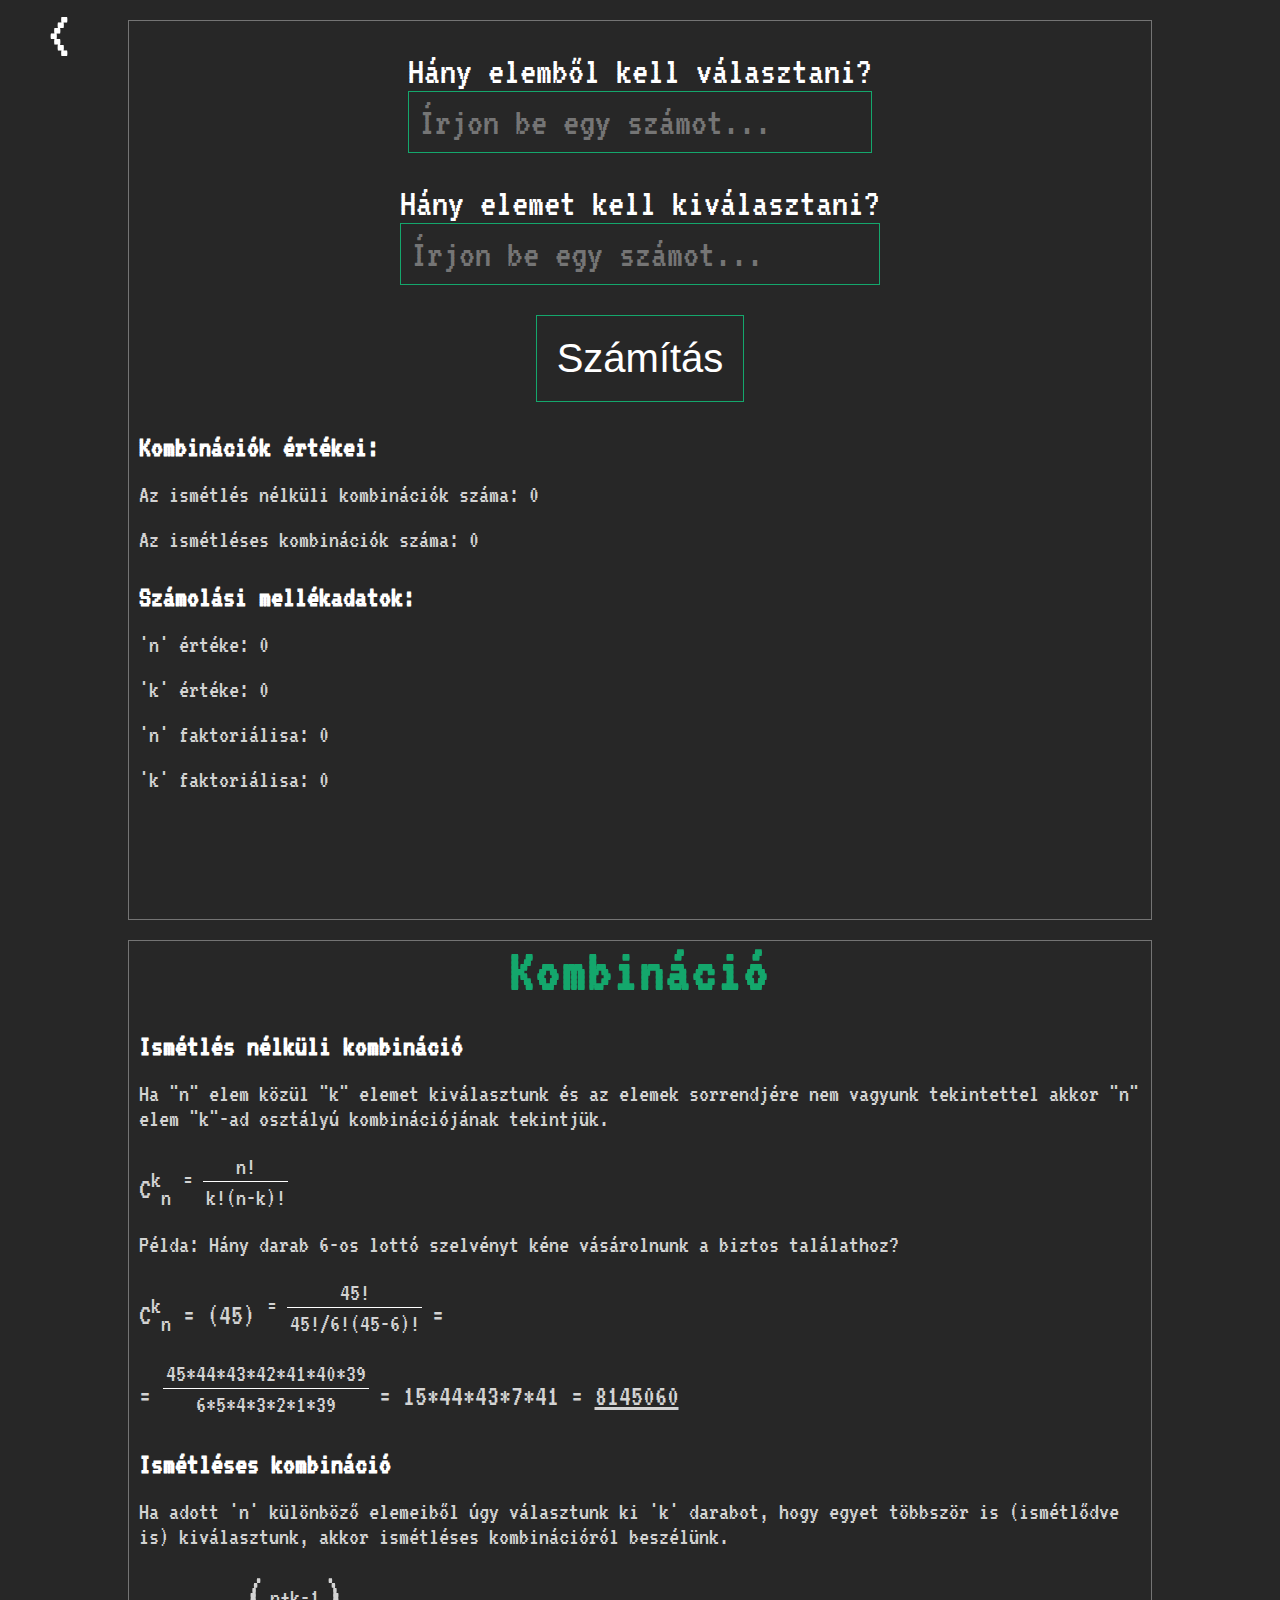
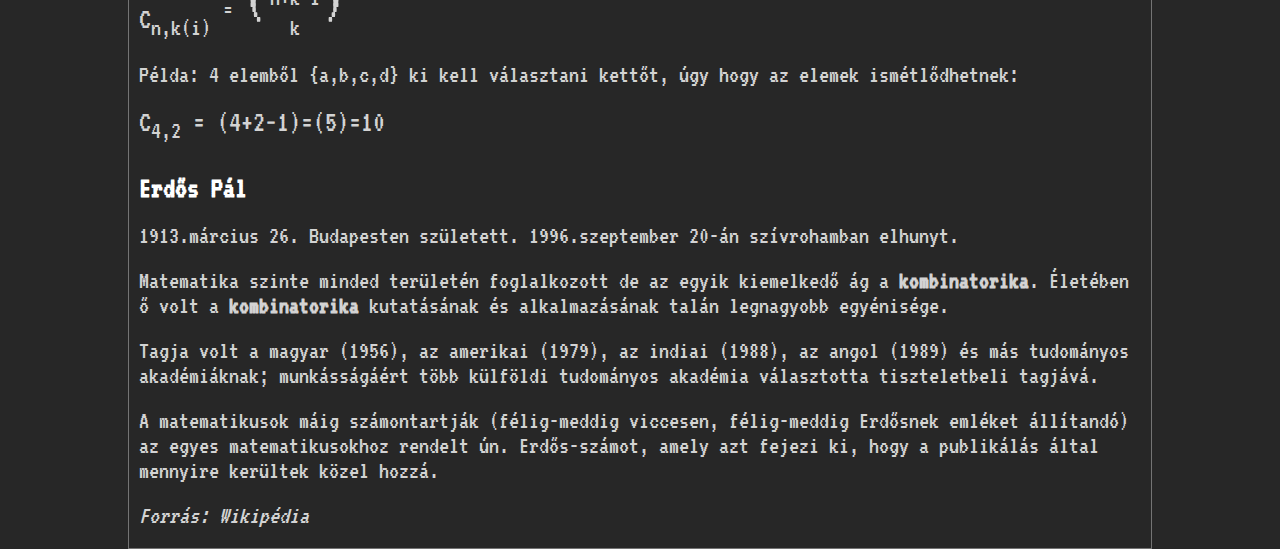
==== commit 1dafd2a0: "Change formulas in combination.html" ====
--- a/combination.html
+++ b/combination.html
@@ -44,7 +44,7 @@
             <h2 class="combination-h2">Ismétlés nélküli kombináció</h2>
             <p class="combination-p">Ha "n" elem közül "k" elemet kiválasztunk és az elemek sorrendjére nem vagyunk tekintettel akkor "n" elem "k"-ad osztályú kombinációjának tekintjük.</p>
             <p class="combination-p formula">
-                C<sup>n</sup><sub>k</sub>
+                C<sup>k</sup><sub>n</sub>
                 <sup>
                     = <span class="frac"> 
                         <span>n!</span>
@@ -55,7 +55,7 @@
             </p>
             <p class="combination-p">Példa: Hány darab 6-os lottó szelvényt kéne vásárolnunk a biztos találathoz?</p>    
             <p class="combination-p formula">
-                C<sup>n</sup><sub>k</sub> = (45)
+                C<sup>k</sup><sub>n</sub> = (45)
                 <sup>
                     = <span class="frac"> 
                         <span>45!</span>
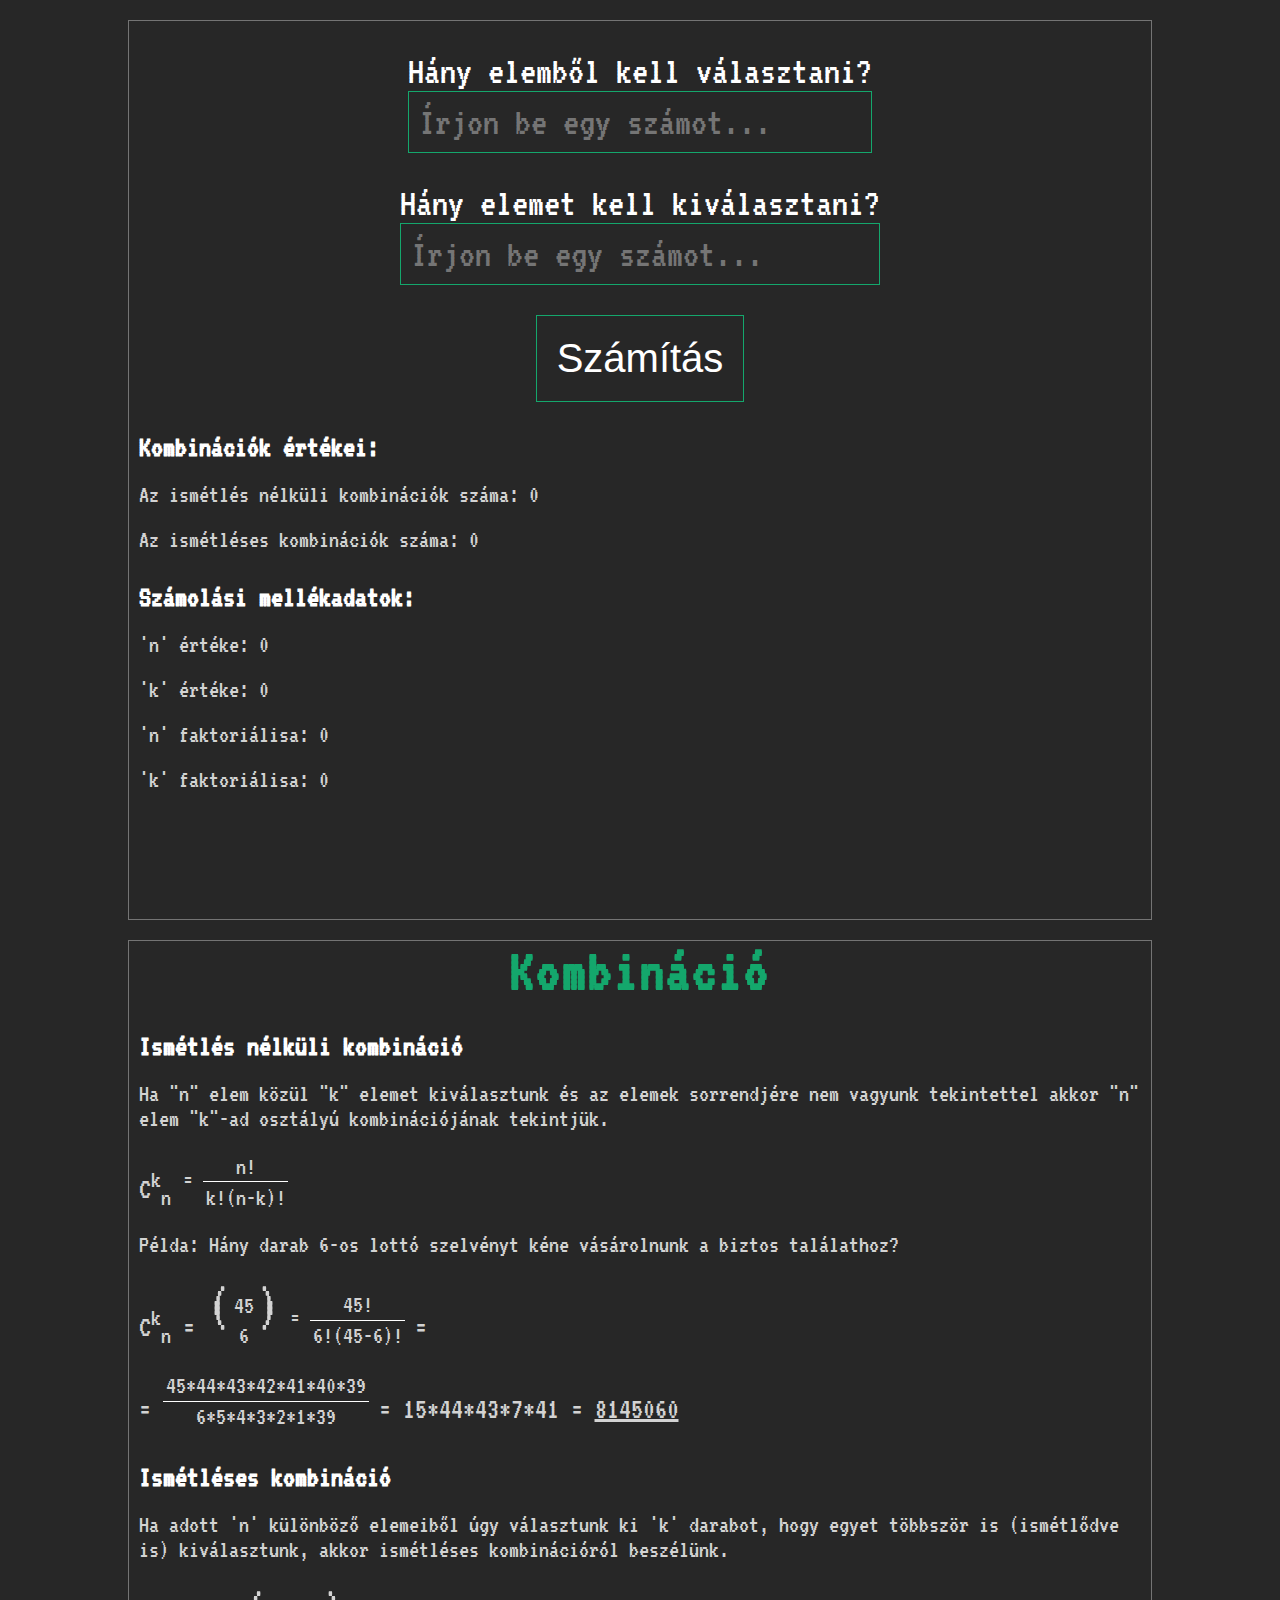
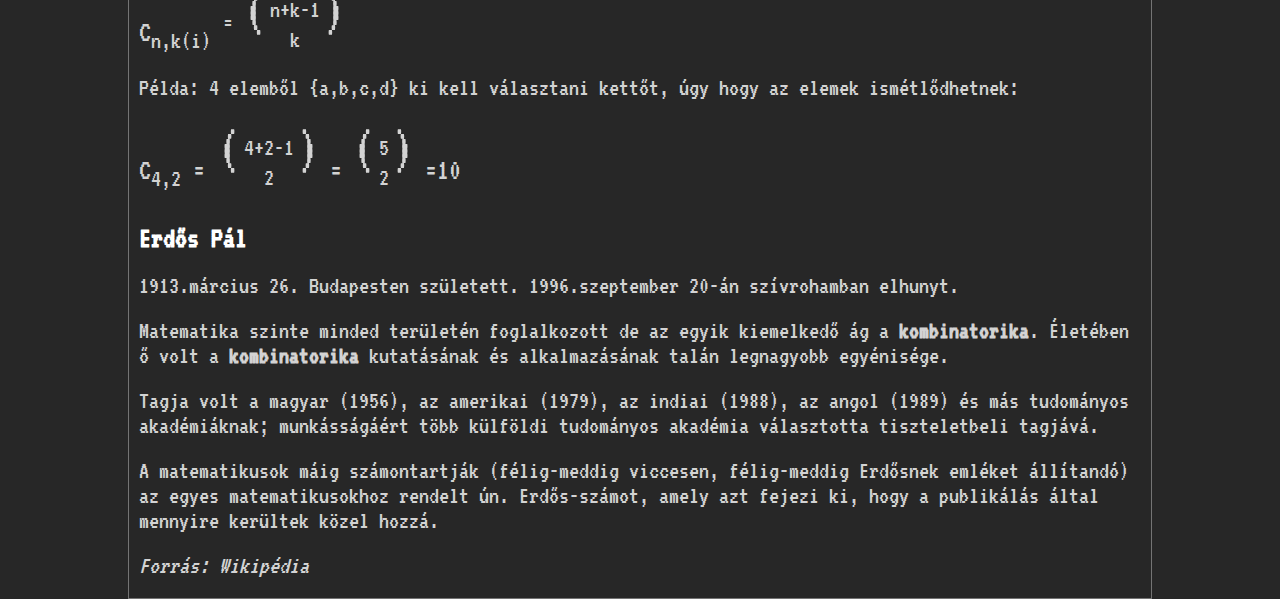
==== commit 1e3f7c76: "Refactor combination.html" ====
--- a/combination.html
+++ b/combination.html
@@ -11,7 +11,8 @@
 
 <body class="combination-background">
     <div class="overlay">
-        <a href="index.html"><</a>
+        <a href="index.html">
+        </a>
     </div>
     <div class="container">
         <div class="item subpage">
@@ -24,7 +25,8 @@
                 <input type="number" id="k_value" placeholder="Írjon be egy számot..." class="combination-input">
             </div>
             <div class="form-control">
-                <button type="submit" id="submit" onclick="calc_combination()" class="combination-button">Számítás</button>
+                <button type="submit" id="submit" onclick="calc_combination()"
+                    class="combination-button">Számítás</button>
             </div>
             <h2 class="combination-h2">Kombinációk értékei:</h2>
             <p class="combination-p" id="combination_val">
@@ -42,65 +44,95 @@
         <div class="item subpage">
             <h1 class="combination-text">Kombináció</h1>
             <h2 class="combination-h2">Ismétlés nélküli kombináció</h2>
-            <p class="combination-p">Ha "n" elem közül "k" elemet kiválasztunk és az elemek sorrendjére nem vagyunk tekintettel akkor "n" elem "k"-ad osztályú kombinációjának tekintjük.</p>
+            <p class="combination-p">Ha "n" elem közül "k" elemet kiválasztunk és az elemek sorrendjére nem vagyunk
+                tekintettel akkor "n" elem "k"-ad osztályú kombinációjának tekintjük.</p>
             <p class="combination-p formula">
                 C<sup>k</sup><sub>n</sub>
                 <sup>
-                    = <span class="frac"> 
+                    = <span class="frac">
                         <span>n!</span>
-                        <span class="symbol">/</span> 
+                        <span class="symbol">/</span>
                         <span class="bottom">k!(n-k)!</span>
                     </span>
                 </sup>
             </p>
-            <p class="combination-p">Példa: Hány darab 6-os lottó szelvényt kéne vásárolnunk a biztos találathoz?</p>    
+            <p class="combination-p">Példa: Hány darab 6-os lottó szelvényt kéne vásárolnunk a biztos találathoz?</p>
             <p class="combination-p formula">
-                C<sup>k</sup><sub>n</sub> = (45)
+                C<sup>k</sup><sub>n</sub> = <sup>
+                    <span class="big-parentheses">(</span><span class="frac">
+                        <span>45</span>
+                        <span class="symbol"></span>
+                        <span class="bottom hide-border">6</span>
+                    </span><span class="big-parentheses">)</span>
+                </sup>
                 <sup>
-                    = <span class="frac"> 
+                    = <span class="frac">
                         <span>45!</span>
-                        <span class="symbol">/</span> 
-                        <span class="bottom">45!/6!(45-6)!</span>
+                        <span class="symbol">/</span>
+                        <span class="bottom">6!(45-6)!</span>
                     </span>
                 </sup> =
             </p>
             <p class="combination-p formula">
                 = <sup>
-                    <span class="frac"> 
+                    <span class="frac">
                         <span>45*44*43*42*41*40*39</span>
-                        <span class="symbol">/</span> 
+                        <span class="symbol">/</span>
                         <span class="bottom">6*5*4*3*2*1*39</span>
                     </span>
                 </sup> = 15*44*43*7*41 = <u>8145060</u>
             </p>
             <h2 class="combination-h2">Ismétléses kombináció</h2>
-            <p class="combination-p">Ha adott 'n' különböző elemeiből úgy választunk ki 'k' darabot, hogy egyet többször is (ismétlődve is) kiválasztunk, akkor ismétléses kombinációról beszélünk.</p>
+            <p class="combination-p">Ha adott 'n' különböző elemeiből úgy választunk ki 'k' darabot, hogy egyet többször
+                is (ismétlődve is) kiválasztunk, akkor ismétléses kombinációról beszélünk.</p>
             <p class="combination-p formula">
                 C<sub>n,k(i)</sub>
                 <sup>
-                    = <span class="big-parentheses">(</span><span class="frac"> 
+                    = <span class="big-parentheses">(</span><span class="frac">
                         <span>n+k-1</span>
-                        <span class="symbol"></span> 
+                        <span class="symbol"></span>
                         <span class="bottom hide-border">k</span>
                     </span><span class="big-parentheses">)</span>
                 </sup>
             </p>
-            <p class="combination-p">Példa: 4 elemből {a,b,c,d} ki kell választani kettőt, úgy hogy az elemek ismétlődhetnek:</p>
+            <p class="combination-p">Példa: 4 elemből {a,b,c,d} ki kell választani kettőt, úgy hogy az elemek
+                ismétlődhetnek:</p>
             <p class="combination-p formula">
-                C<sub>4,2</sub> = 
-                (4+2−1)=(5)=10
+                C<sub>4,2</sub> =
+                <sup>
+                    <span class="big-parentheses">(</span><span class="frac">
+                        <span>4+2-1</span>
+                        <span class="symbol"></span>
+                        <span class="bottom hide-border">2</span>
+                    </span><span class="big-parentheses">)</span>
+                </sup>=<sup>
+                    <span class="big-parentheses">(</span><span class="frac">
+                        <span>5</span>
+                        <span class="symbol"></span>
+                        <span class="bottom hide-border">2</span>
+                    </span><span class="big-parentheses">)</span>
+                </sup>=10
             </p>
             <h2 class="combination-h2">Erdős Pál</h2>
-            <p class="combination-p">1913.március 26. Budapesten született. 1996.szeptember 20-án szívrohamban elhunyt.</p>
-            <p class="combination-p">Matematika szinte minded területén foglalkozott de az egyik kiemelkedő ág a <strong>kombinatorika</strong>. Életében ő volt a <strong>kombinatorika</strong> kutatásának és alkalmazásának talán legnagyobb egyénisége.</p>
-            <p class="combination-p">Tagja volt a magyar (1956), az amerikai (1979), az indiai (1988), az angol (1989) és más tudományos akadémiáknak; munkásságáért több külföldi tudományos akadémia választotta tiszteletbeli tagjává.</p>
-            <p class="combination-p">A matematikusok máig számontartják (félig-meddig viccesen, félig-meddig Erdősnek emléket állítandó) az egyes matematikusokhoz rendelt ún. Erdős-számot, amely azt fejezi ki, hogy a publikálás által mennyire kerültek közel hozzá.</p>
+            <p class="combination-p">1913.március 26. Budapesten született. 1996.szeptember 20-án szívrohamban elhunyt.
+            </p>
+            <p class="combination-p">Matematika szinte minded területén foglalkozott de az egyik kiemelkedő ág a
+                <strong>kombinatorika</strong>. Életében ő volt a <strong>kombinatorika</strong> kutatásának és
+                alkalmazásának talán legnagyobb egyénisége.
+            </p>
+            <p class="combination-p">Tagja volt a magyar (1956), az amerikai (1979), az indiai (1988), az angol (1989)
+                és más tudományos akadémiáknak; munkásságáért több külföldi tudományos akadémia választotta
+                tiszteletbeli tagjává.</p>
+            <p class="combination-p">A matematikusok máig számontartják (félig-meddig viccesen, félig-meddig Erdősnek
+                emléket állítandó) az egyes matematikusokhoz rendelt ún. Erdős-számot, amely azt fejezi ki, hogy a
+                publikálás által mennyire kerültek közel hozzá.</p>
             <p class="combination-p" style="margin-bottom: 20px;"><i>Forrás: Wikipédia</i></p>
         </div>
     </div>
 
-    <script src="https://cdnjs.cloudflare.com/ajax/libs/jquery/3.6.0/jquery.min.js" referrerpolicy="no-referrer"></script>
+    <script src="https://cdnjs.cloudflare.com/ajax/libs/jquery/3.6.0/jquery.min.js"
+        referrerpolicy="no-referrer"></script>
     <script src="combination.js"></script>
 </body>
 
-</html>
+</html>